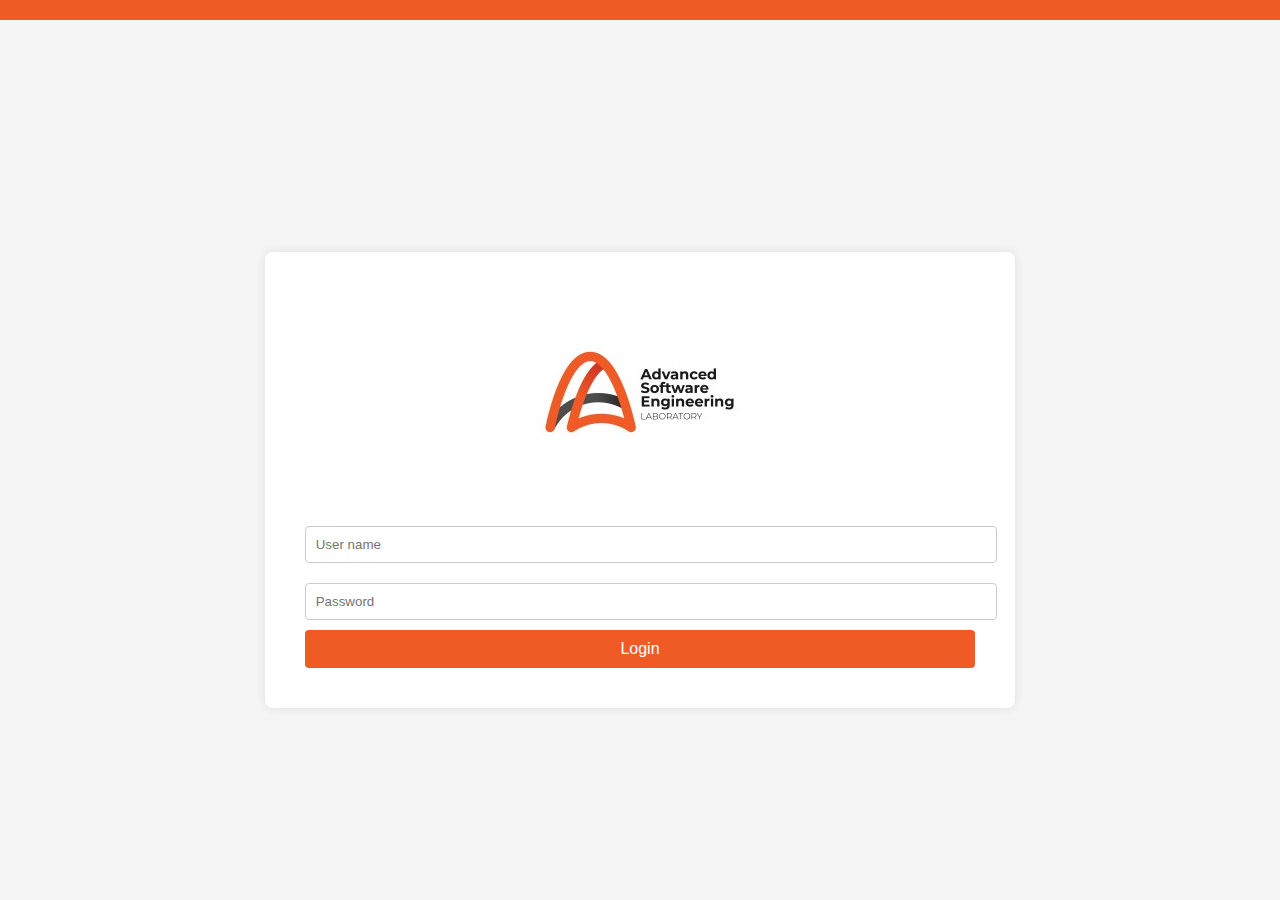
==== index.html @ 0c1d5fe9 "Version 1" ====
<!DOCTYPE html>
<html lang="en">
<head>
    <meta charset="UTF-8">
    <meta name="viewport" content="width=device-width, initial-scale=1.0">
    <title>Login Page</title>
    <link rel="stylesheet" href="styles.css">
</head>
<body>
    <div class="container">
        <div class="header"></div>
        <div class="login-form">
            <img src="logo.jpeg" alt="Advanced Software Engineering Laboratory" class="logo">
            <input type="text" placeholder="User name" class="input-field">
            <input type="password" placeholder="Password" class="input-field">
            <button class="login-button">Login</button>
        </div>
    </div>
</body>
</html>
---- styles.css ----
body, html {
    margin: 0;
    padding: 0;
    font-family: Arial, sans-serif;
    background-color: #f5f5f5;
    height: 100%;
}

.container {
    display: flex;
    flex-direction: column;
    align-items: center;
    justify-content: center;
    height: 100vh;
}

.header {
    width: 100%;
    background-color: #f05a24;
    padding: 10px 20px;
    position: fixed;
    top: 0;
    left: 0;
    right: 0;
    z-index: 1000;
}

.login-form {
    background: white;
    padding: 40px;
    border-radius: 8px;
    box-shadow: 0 0 10px rgba(0, 0, 0, 0.1);
    text-align: center;
    margin-top: 60px; /* Adjust this value according to the height of the header */
}

.logo {
    width: 200px;
    margin-bottom: 20px;
}

.input-field {
    width: 100%;
    padding: 10px;
    margin: 10px 0;
    border: 1px solid #ccc;
    border-radius: 4px;
}

.login-button {
    width: 100%;
    padding: 10px;
    background-color: #f05a24;
    border: none;
    color: white;
    font-size: 16px;
    border-radius: 4px;
    cursor: pointer;
}

.login-button:hover {
    background-color: #e04d1b;
}
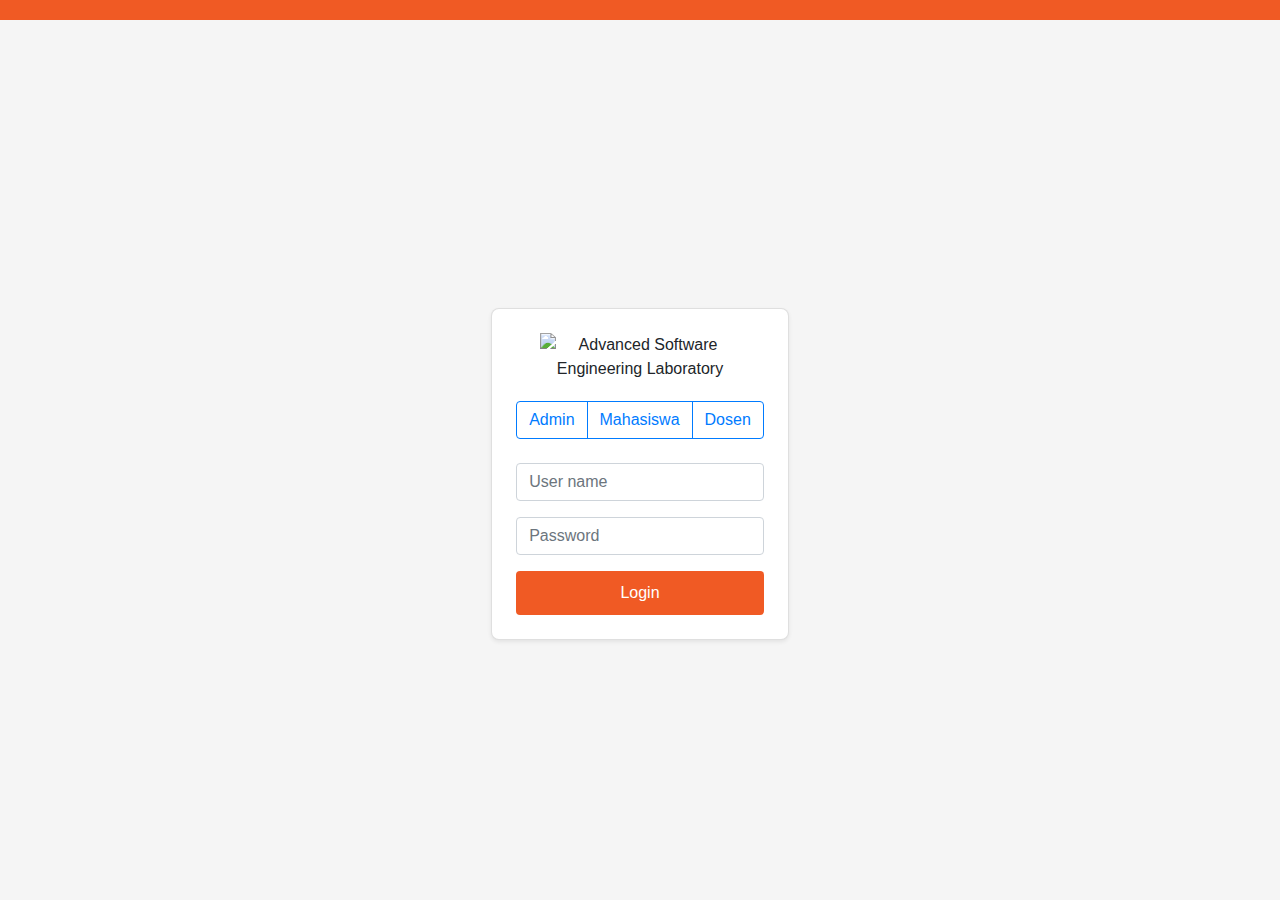
==== commit 2fb20629: "Update 2 index.html" ====
--- a/index.html
+++ b/index.html
@@ -4,17 +4,44 @@
     <meta charset="UTF-8">
     <meta name="viewport" content="width=device-width, initial-scale=1.0">
     <title>Login Page</title>
+    <link href="https://stackpath.bootstrapcdn.com/bootstrap/4.5.2/css/bootstrap.min.css" rel="stylesheet">
     <link rel="stylesheet" href="styles.css">
 </head>
 <body>
     <div class="container">
         <div class="header"></div>
-        <div class="login-form">
-            <img src="logo.jpeg" alt="Advanced Software Engineering Laboratory" class="logo">
-            <input type="text" placeholder="User name" class="input-field">
-            <input type="password" placeholder="Password" class="input-field">
-            <button class="login-button">Login</button>
+        <div class="login-form card shadow-sm p-4 mt-5">
+            <img src="logo.jpg" alt="Advanced Software Engineering Laboratory" class="logo mx-auto d-block">
+            <div class="role-selection btn-group btn-group-toggle mb-4" data-toggle="buttons">
+                <label class="btn btn-outline-primary">
+                    <input type="radio" name="role" id="admin" autocomplete="off" onclick="selectRole('admin')"> Admin
+                </label>
+                <label class="btn btn-outline-primary">
+                    <input type="radio" name="role" id="mahasiswa" autocomplete="off" onclick="selectRole('mahasiswa')"> Mahasiswa
+                </label>
+                <label class="btn btn-outline-primary">
+                    <input type="radio" name="role" id="dosen" autocomplete="off" onclick="selectRole('dosen')"> Dosen
+                </label>
+            </div>
+            <div id="login-form-container">
+                <input type="text" id="username" placeholder="User name" class="form-control mb-3">
+                <input type="password" id="password" placeholder="Password" class="form-control mb-3">
+                <button class="btn btn-primary btn-block login-button" onclick="login()">Login</button>
+            </div>
         </div>
     </div>
+    <script src="https://code.jquery.com/jquery-3.5.1.slim.min.js"></script>
+    <script src="https://cdn.jsdelivr.net/npm/@popperjs/core@2.9.2/dist/umd/popper.min.js"></script>
+    <script src="https://stackpath.bootstrapcdn.com/bootstrap/4.5.2/js/bootstrap.min.js"></script>
+    <script src="script.js"></script>
 </body>
 </html>
+
+
+<!-- Admin pindah ke admin html -->
+<!-- mahasiswa dll -->
+<!-- Burger -->
+<!-- karosel  slick js -->
+
+
+
